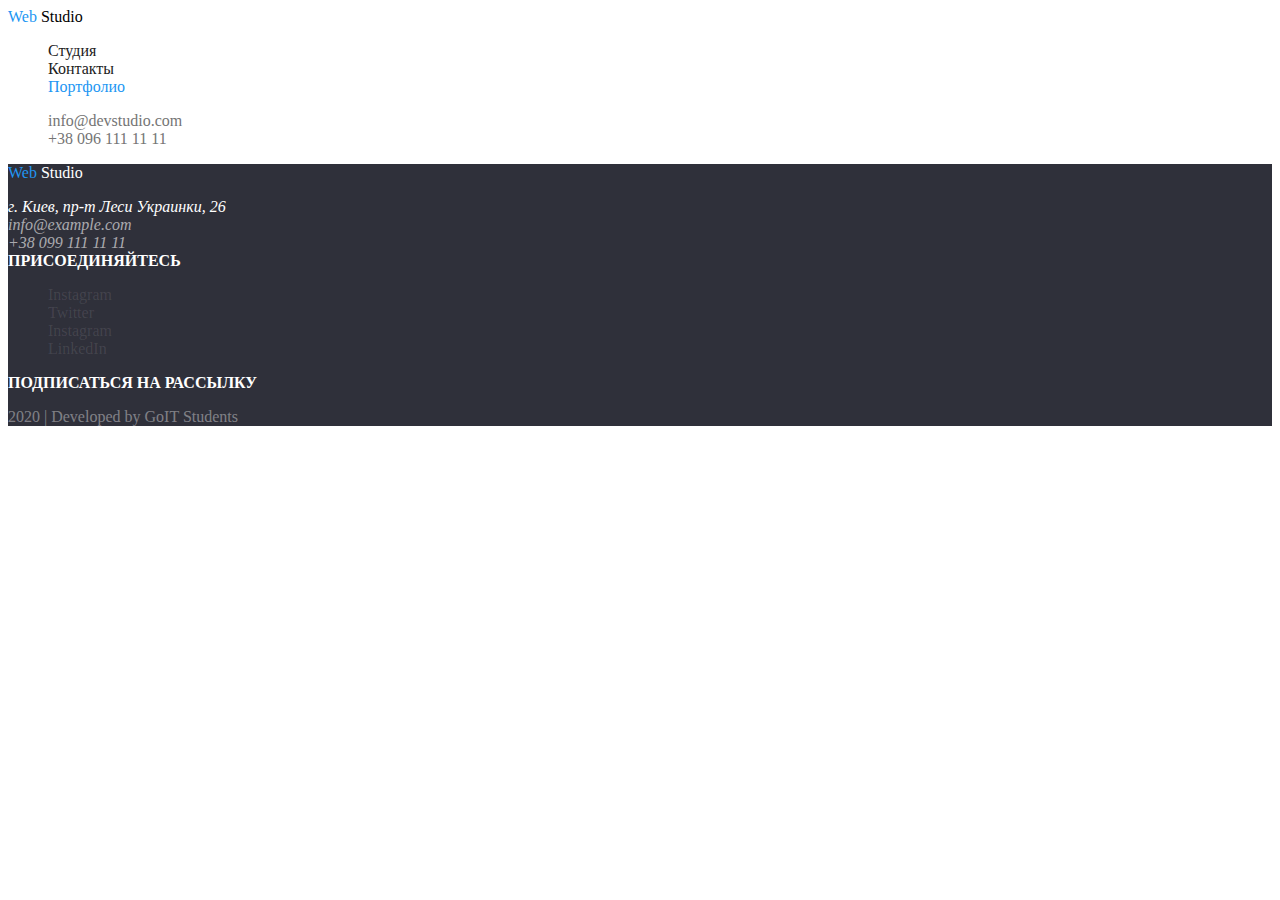
==== portfolio.html @ 7f0a9f1a "Допилил все до 4 урока" ====
<!DOCTYPE html>
<html lang="ru">
  <head>
    <meta charset="UTF-8" />
    <meta name="viewport" content="width=device-width, initial-scale=1.0" />
    <title>Document</title>
    <link rel="stylesheet" href="./css/styles.css" />
  </head>
  <body>
    <header>
      <nav>
        <a href="#" class="logo"><span class="web-logo">Web</span> Studio</a>
        <ul class="site-nav">
          <li><a href="./index.html" class="link">Студия</a></li>
          <li><a href="#" class="link">Контакты</a></li>
          <li><a href="./portfolio.html" class="link current">Портфолио</a></li>
        </ul>
      </nav>
      <ul class="auth-nav">
        <li><a href="mailto:info@devstudio.com" class="link">info@devstudio.com</a></li>
        <li><a href="tel:+38096111111" class="link">+38 096 111 11 11</a></li>
      </ul>
    </header>
    <main>
      <!-- Заголовок герой-->
      <section></section>
    </main>
    <footer class="underside">
      <div>
        <p class="logo"><span class="web-logo">Web</span> Studio</p>
        <address>
          г. Киев, пр-т Леси Украинки, 26 <br />
          <span class="mailtel">
            info@example.com <br />
            +38 099 111 11 11
          </span>
        </address>
      </div>
      <div>
        <b>ПРИСОЕДИНЯЙТЕСЬ</b>
        <ul>
          <li><a href="#" class="link" aria-label="Ссылка на Instagram">Instagram</a></li>
          <li><a href="#" class="link" aria-label="Ссылка на Twitter">Twitter</a></li>
          <li><a href="#" class="link" aria-label="Ссылка на Instagram">Instagram</a></li>
          <li><a href="#" class="link" aria-label="Ссылка на LinkedIn">LinkedIn</a></li>
        </ul>
      </div>
      <div><b>ПОДПИСАТЬСЯ НА РАССЫЛКУ</b></div>
      <p class="copyright">2020 | Developed by GoIT Students</p>
    </footer>
  </body>
</html>
---- css/styles.css ----
/*цвет  основного текста #757575 */
/* цвет вторичного текста #212121 */
/*цвет акцента #2196F3 */

:root {
  --primary-text-color: #757575;
  --second-text-color: #212121;
  --accent-color: #2196f3;
}

body {
  background-color: #ffffff;
  color: var(--primary-text-color);
}
li {
  list-style: none;
}
a {
  text-decoration: none;
}
.logo {
  color: #000000;
}
.web-logo {
  color: var(--accent-color);
}
/* Navigation */
.site-nav .link {
  color: var(--second-text-color);
}
.site-nav .link:hover,
.site-nav .link:focus {
  color: var(--accent-color);
}
.site-nav .link.current {
  color: var(--accent-color);
}

/* Authentific*/
.auth-nav .link {
  color: var(--primary-text-color);
}
.auth-nav .link:hover,
.auth-nav .link:focus {
  color: var(--accent-color);
}
/* Hero */
.hero-title {
  color: #e5e5e5;
}

/* Section */
.section-title {
  color: var(--second-text-color);
}
/* Features */
.feature-list .title {
  color: var(--second-text-color);
}

/* Our jobs */
.job-list .title {
  color: #ffffff;
  background-color: rgba(47, 48, 58, 0.8);
}
/* Our team */
.teamsection {
  background-color: #f5f4fa;
}
.team-list .title {
  color: var(--second-text-color);
}
.team-list > li {
  background-color: #ffffff;
}
.team-list .link {
  color: var(--primary-text-color);
}
.team-list .link:hover,
.team-list .link:focus {
  color: var(--accent-color);
}
/* footer address */
.underside {
  background-color: #2f303a;
  color: #ffffff;
}
.underside .logo {
  color: #ffffff;
}
.underside .link {
  color: rgba(255, 255, 255, 0.1);
}
.underside .link:hover,
.underside .link:focus {
  color: var(--accent-color);
}
.underside .mailtel {
  color: rgba(255, 255, 255, 0.6);
}
.underside .copyright {
  color: rgba(255, 255, 255, 0.4);
}
/* button */
.button {
  color: #ffffff;
  background-color: var(--accent-color);
}
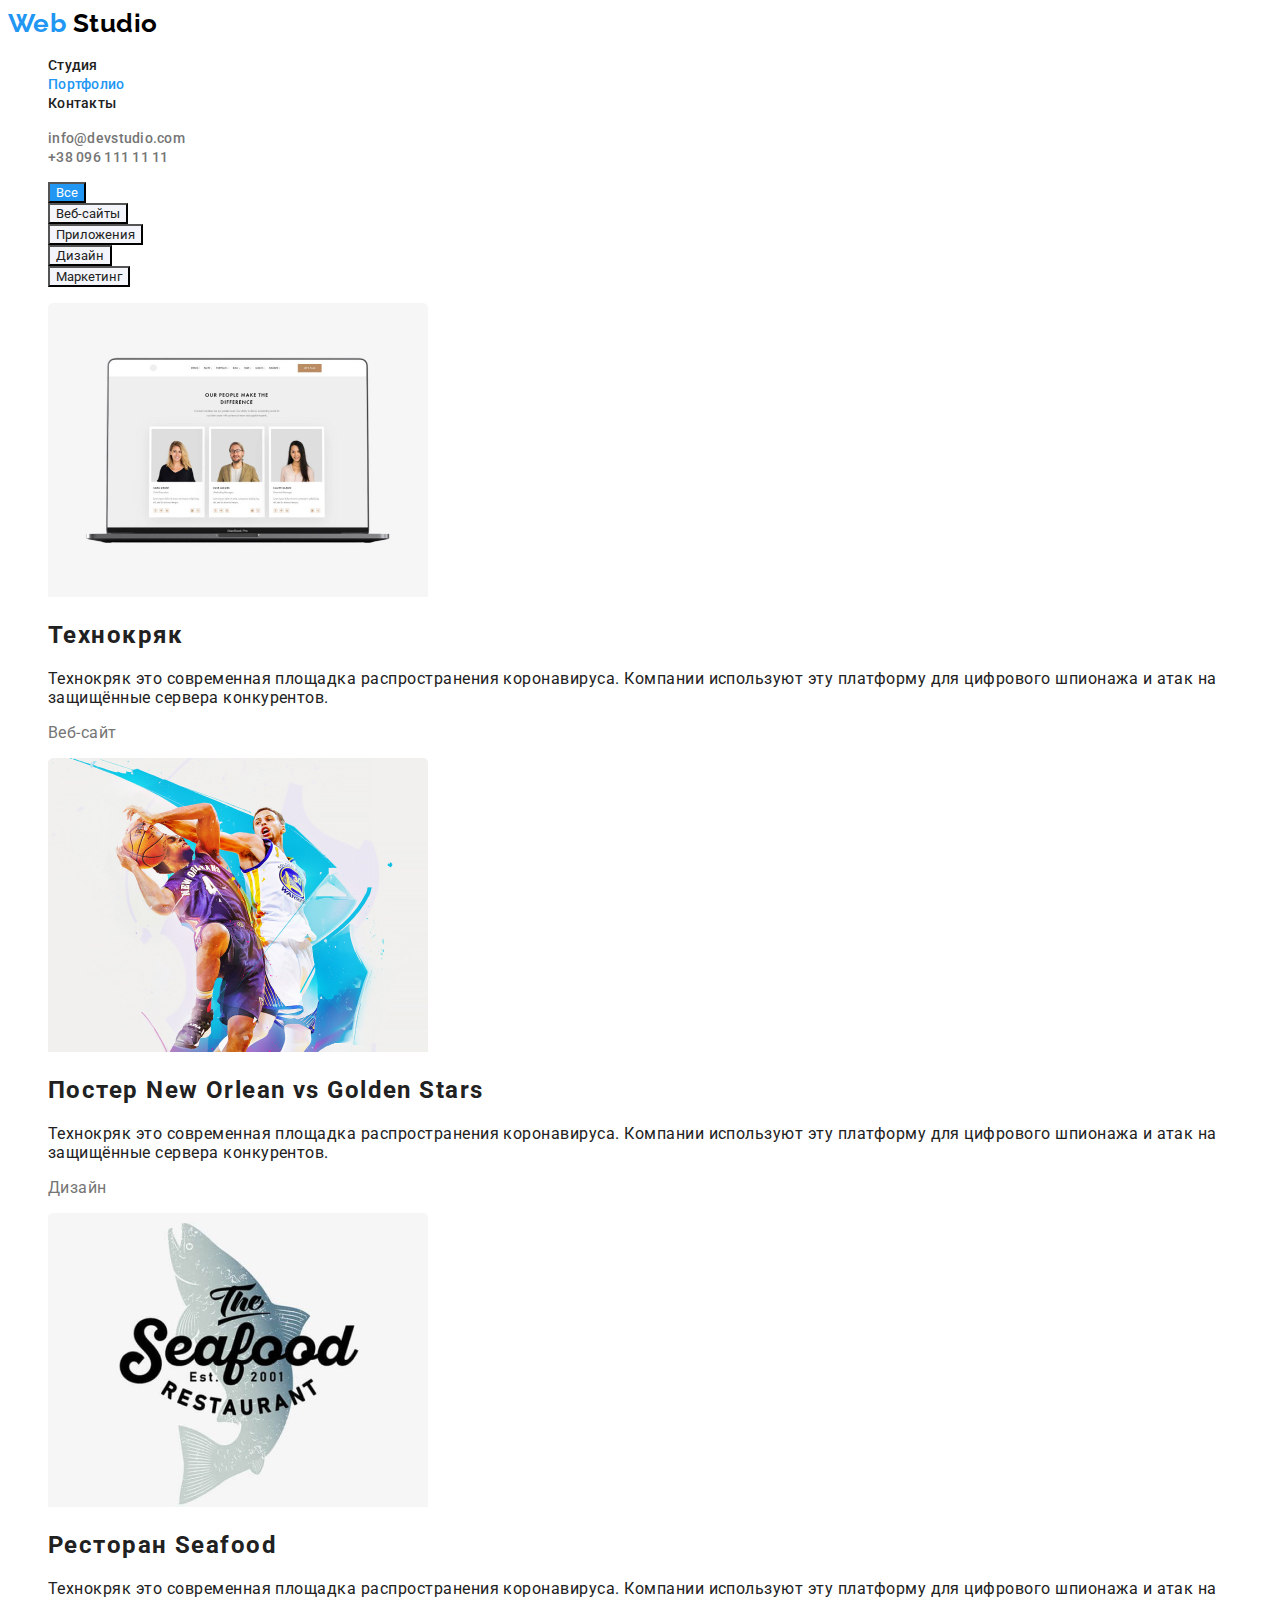
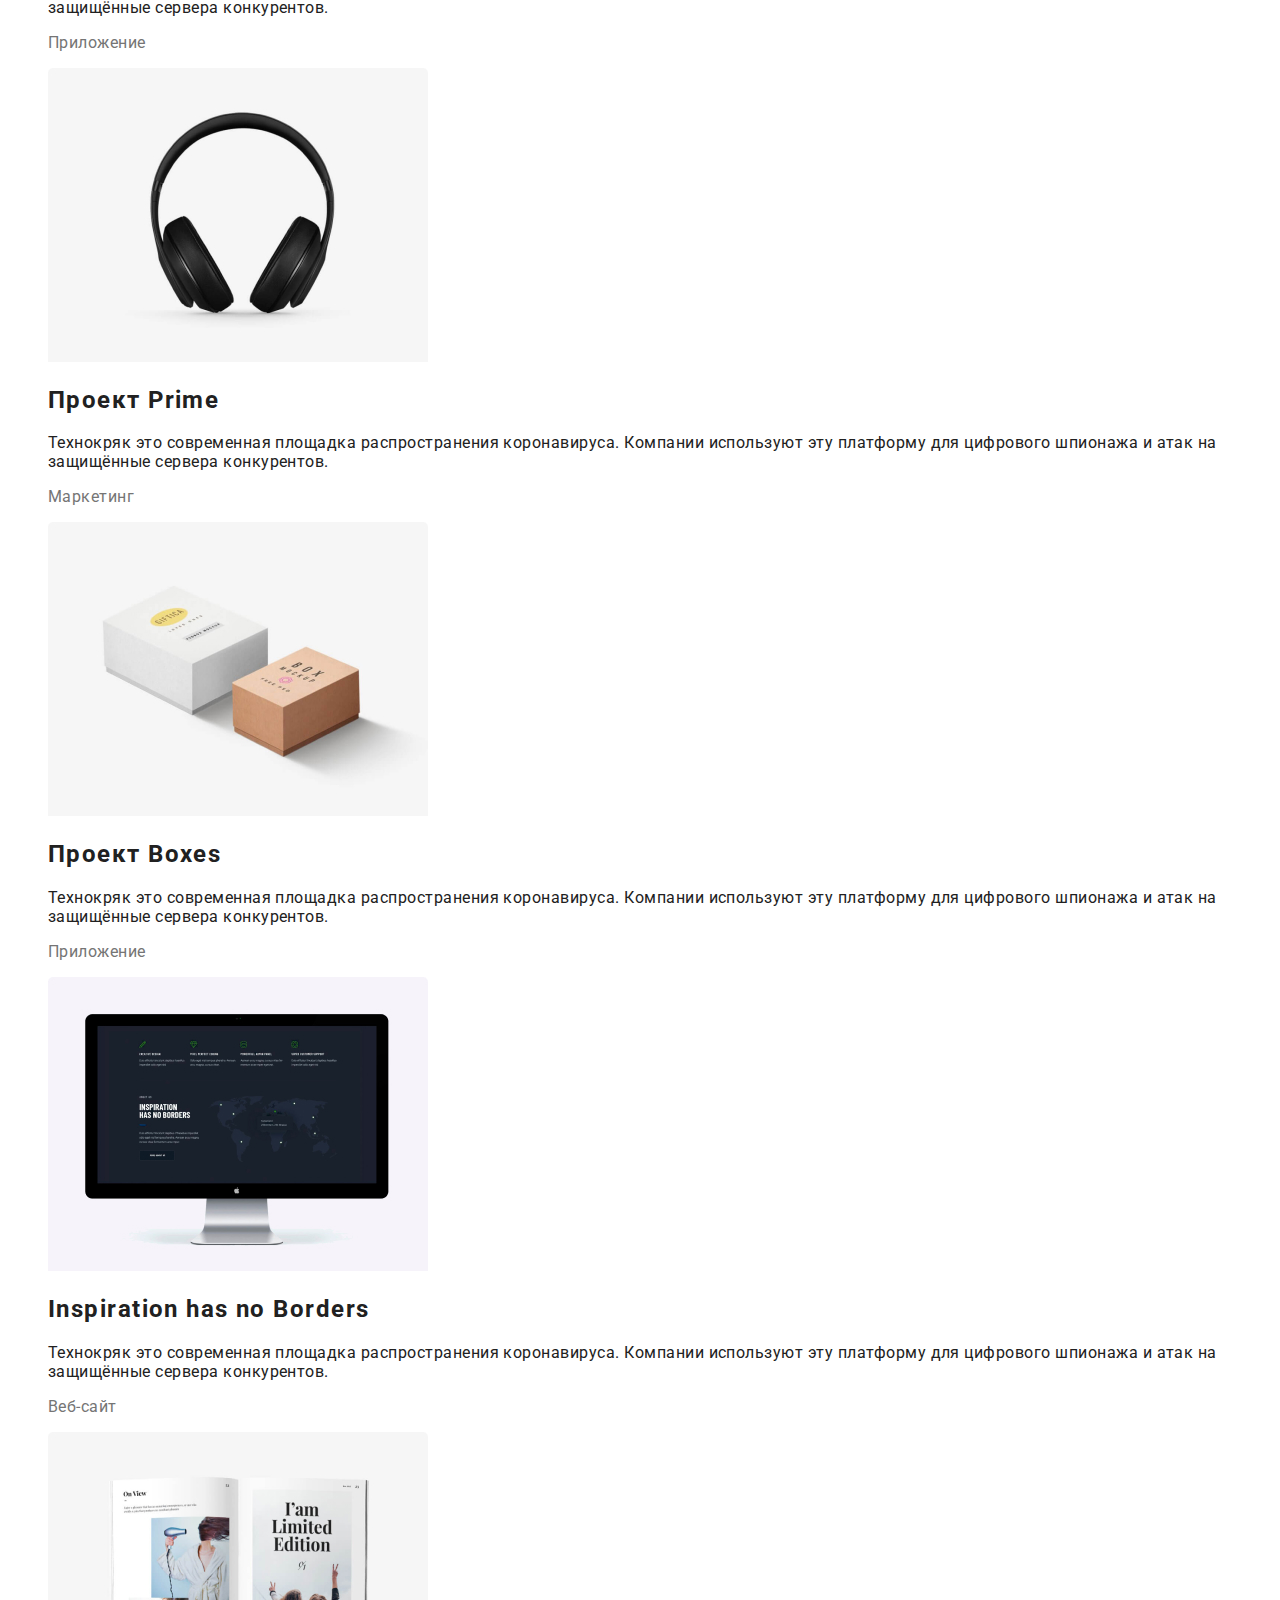
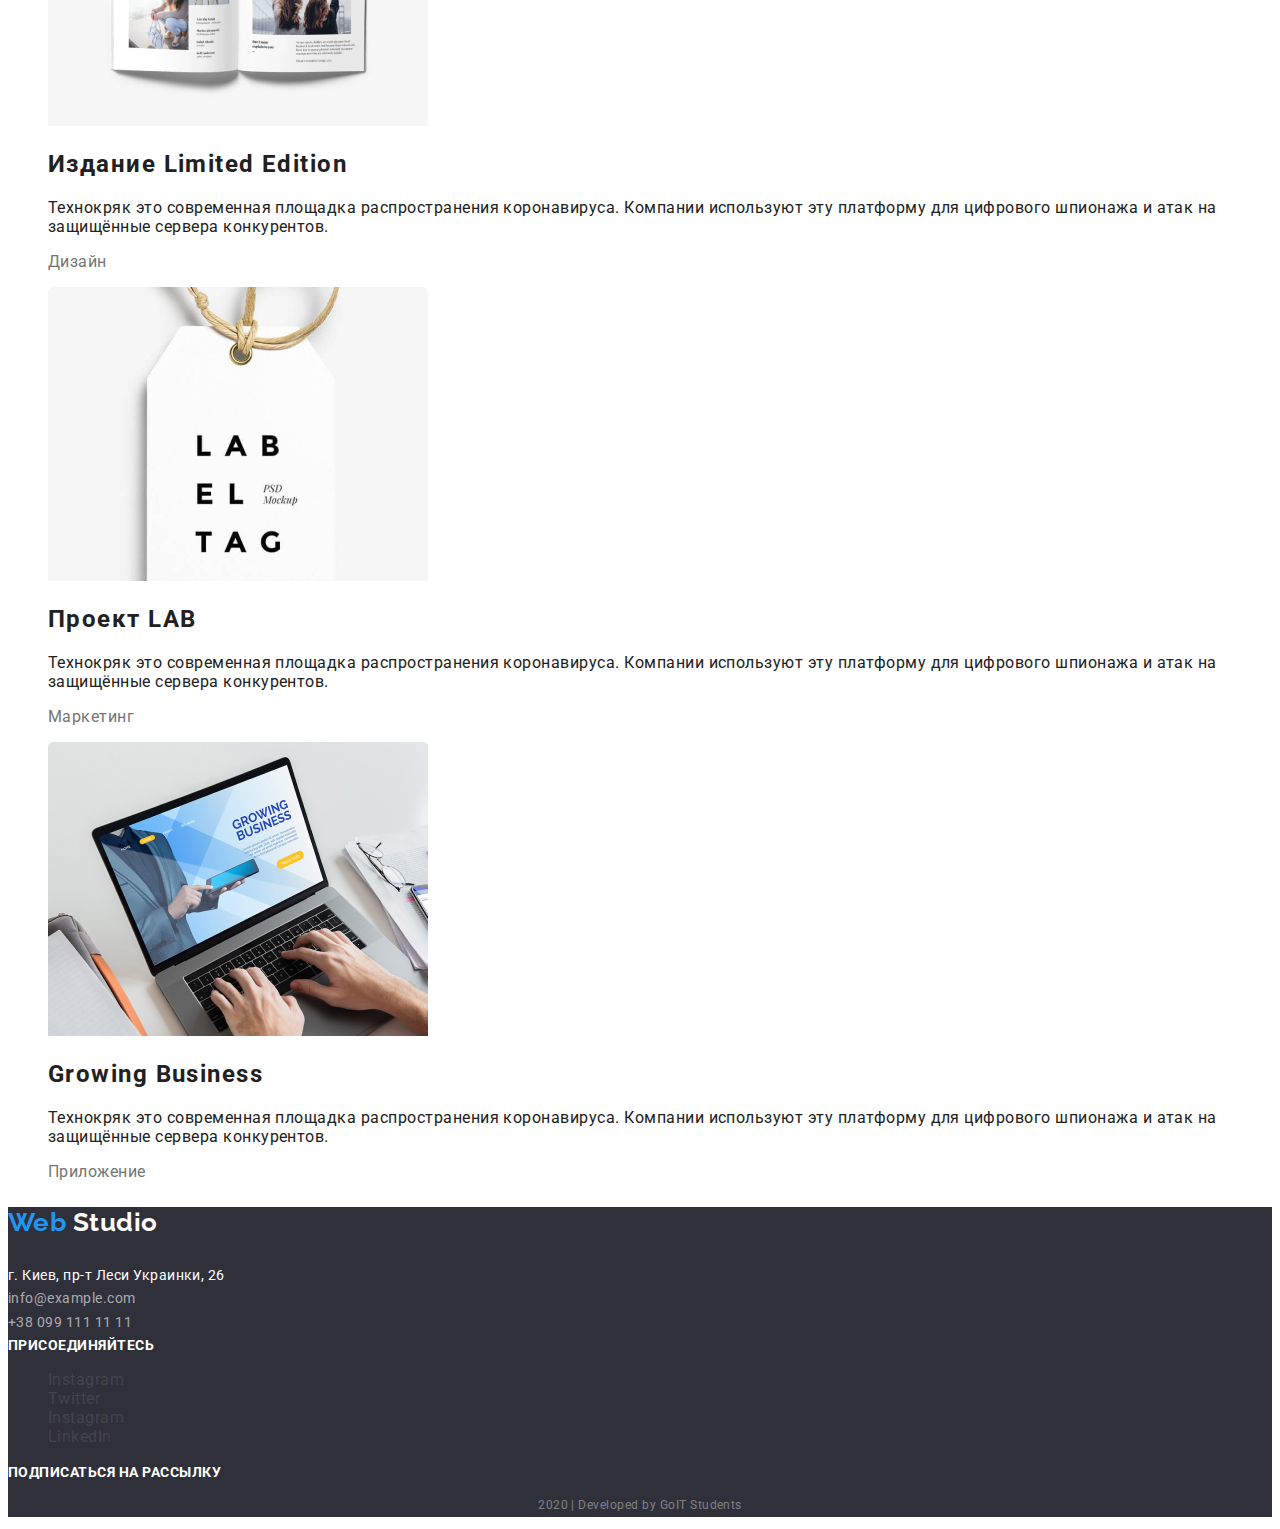
==== commit b4e0cc9c: "Работа над портфолио плюс шрифты" ====
--- a/portfolio.html
+++ b/portfolio.html
@@ -3,8 +3,13 @@
   <head>
     <meta charset="UTF-8" />
     <meta name="viewport" content="width=device-width, initial-scale=1.0" />
-    <title>Document</title>
-    <link rel="stylesheet" href="./css/styles.css" />
+    <title>Document-Портфолио</title>
+    <link
+      href="https://fonts.googleapis.com/css2?family=Raleway:wght@700&family=Roboto:wght@400;500;700;900&display=swap"
+      rel="stylesheet"
+    />
+    <link rel="stylesheet" href="./css/common.css" />
+    <link rel="stylesheet" href="./css/portfol.css" />
   </head>
   <body>
     <header>
@@ -12,8 +17,8 @@
         <a href="#" class="logo"><span class="web-logo">Web</span> Studio</a>
         <ul class="site-nav">
           <li><a href="./index.html" class="link">Студия</a></li>
+          <li><a href="./portfolio.html" class="link current">Портфолио</a></li>
           <li><a href="#" class="link">Контакты</a></li>
-          <li><a href="./portfolio.html" class="link current">Портфолио</a></li>
         </ul>
       </nav>
       <ul class="auth-nav">
@@ -22,8 +27,117 @@
       </ul>
     </header>
     <main>
-      <!-- Заголовок герой-->
-      <section></section>
+      <!-- Заголовок наши работы-->
+      <section class="works">
+        <ul>
+          <li><button type="button" class="buttonselect active">Все</button></li>
+          <li><button type="button" class="buttonselect">Веб-сайты</button></li>
+          <li><button type="button" class="buttonselect">Приложения</button></li>
+          <li><button type="button" class="buttonselect">Дизайн</button></li>
+          <li><button type="button" class="buttonselect">Маркетинг</button></li>
+        </ul>
+        <ul>
+          <li>
+            <a href="#">
+              <img src="./images/work1.jpg" alt="работы" width="380" height="294" />
+              <h2 class="works-title">Технокряк</h2>
+              <p class="works-declar">
+                Технокряк это современная площадка распространения коронавируса. Компании используют
+                эту платформу для цифрового шпионажа и атак на защищённые сервера конкурентов.
+              </p>
+              <p class="works-type">Веб-сайт</p>
+            </a>
+          </li>
+          <li>
+            <a href="#">
+              <img src="./images/work2.jpg" alt="работы" width="380" height="294" />
+              <h2 class="works-title">Постер New Orlean vs Golden Stars</h2>
+              <p class="works-declar">
+                Технокряк это современная площадка распространения коронавируса. Компании используют
+                эту платформу для цифрового шпионажа и атак на защищённые сервера конкурентов.
+              </p>
+              <p class="works-type">Дизайн</p>
+            </a>
+          </li>
+          <li>
+            <a href="#">
+              <img src="./images/work3.jpg" alt="работы" width="380" height="294" />
+              <h2 class="works-title">Ресторан Seafood</h2>
+              <p class="works-declar">
+                Технокряк это современная площадка распространения коронавируса. Компании используют
+                эту платформу для цифрового шпионажа и атак на защищённые сервера конкурентов.
+              </p>
+              <p class="works-type">Приложение</p>
+            </a>
+          </li>
+          <li>
+            <a href="#">
+              <img src="./images/work4.jpg" alt="работы" width="380" height="294" />
+              <h2 class="works-title">Проект Prime</h2>
+              <p class="works-declar">
+                Технокряк это современная площадка распространения коронавируса. Компании используют
+                эту платформу для цифрового шпионажа и атак на защищённые сервера конкурентов.
+              </p>
+              <p class="works-type">Маркетинг</p>
+            </a>
+          </li>
+          <li>
+            <a href="#">
+              <img src="./images/work5.jpg" alt="работы" width="380" height="294" />
+              <h2 class="works-title">Проект Boxes</h2>
+              <p class="works-declar">
+                Технокряк это современная площадка распространения коронавируса. Компании используют
+                эту платформу для цифрового шпионажа и атак на защищённые сервера конкурентов.
+              </p>
+              <p class="works-type">Приложение</p>
+            </a>
+          </li>
+          <li>
+            <a href="#">
+              <img src="./images/work6.jpg" alt="работы" width="380" height="294" />
+              <h2 class="works-title">Inspiration has no Borders</h2>
+              <p class="works-declar">
+                Технокряк это современная площадка распространения коронавируса. Компании используют
+                эту платформу для цифрового шпионажа и атак на защищённые сервера конкурентов.
+              </p>
+              <p class="works-type">Веб-сайт</p>
+            </a>
+          </li>
+          <li>
+            <a href="#">
+              <img src="./images/work7.jpg" alt="работы" width="380" height="294" />
+              <h2 class="works-title">Издание Limited Edition</h2>
+              <p class="works-declar">
+                Технокряк это современная площадка распространения коронавируса. Компании используют
+                эту платформу для цифрового шпионажа и атак на защищённые сервера конкурентов.
+              </p>
+              <p class="works-type">Дизайн</p>
+            </a>
+          </li>
+          <li>
+            <a href="#">
+              <img src="./images/work8.jpg" alt="работы" width="380" height="294" />
+              <h2 class="works-title">Проект LAB</h2>
+              <p class="works-declar">
+                Технокряк это современная площадка распространения коронавируса. Компании используют
+                эту платформу для цифрового шпионажа и атак на защищённые сервера конкурентов.
+              </p>
+              <p class="works-type">Маркетинг</p>
+            </a>
+          </li>
+          <li>
+            <a href="#">
+              <img src="./images/work9.jpg" alt="работы" width="380" height="294" />
+              <h2 class="works-title">Growing Business</h2>
+              <p class="works-declar">
+                Технокряк это современная площадка распространения коронавируса. Компании используют
+                эту платформу для цифрового шпионажа и атак на защищённые сервера конкурентов.
+              </p>
+              <p class="works-type">Приложение</p>
+            </a>
+          </li>
+        </ul>
+      </section>
     </main>
     <footer class="underside">
       <div>
@@ -37,7 +151,7 @@
         </address>
       </div>
       <div>
-        <b>ПРИСОЕДИНЯЙТЕСЬ</b>
+        <b class="title">ПРИСОЕДИНЯЙТЕСЬ</b>
         <ul>
           <li><a href="#" class="link" aria-label="Ссылка на Instagram">Instagram</a></li>
           <li><a href="#" class="link" aria-label="Ссылка на Twitter">Twitter</a></li>
@@ -45,7 +159,7 @@
           <li><a href="#" class="link" aria-label="Ссылка на LinkedIn">LinkedIn</a></li>
         </ul>
       </div>
-      <div><b>ПОДПИСАТЬСЯ НА РАССЫЛКУ</b></div>
+      <div><b class="title">ПОДПИСАТЬСЯ НА РАССЫЛКУ</b></div>
       <p class="copyright">2020 | Developed by GoIT Students</p>
     </footer>
   </body>
--- a/css/common.css
+++ b/css/common.css
@@ -0,0 +1,108 @@
+/*цвет  основного текста #757575 */
+/* цвет вторичного текста #212121 */
+/*цвет акцента #2196F3 */
+
+:root {
+  --primary-text-color: #757575;
+  --second-text-color: #212121;
+  --accent-color: #2196f3;
+}
+
+body {
+  background-color: #ffffff;
+  color: var(--primary-text-color);
+
+  font-family: Roboto, sans-serif;
+  letter-spacing: 0.03em;
+}
+li {
+  list-style: none;
+}
+a {
+  text-decoration: none;
+}
+/* Logo */
+.logo {
+  color: #000000;
+  font-family: Raleway, sans-serif;
+  font-weight: 700;
+  font-size: 26px;
+  line-height: 1.2;
+}
+.web-logo {
+  color: var(--accent-color);
+}
+/* Navigation */
+.site-nav .link {
+  color: var(--second-text-color);
+  font-weight: 500;
+  font-size: 14px;
+  line-height: 1.14;
+  letter-spacing: 0.02em;
+}
+.site-nav .link:hover,
+.site-nav .link:focus {
+  color: var(--accent-color);
+}
+.site-nav .link.current {
+  color: var(--accent-color);
+}
+
+/* Authentific*/
+.auth-nav .link {
+  color: var(--primary-text-color);
+  font-weight: 500;
+  font-size: 14px;
+  line-height: 1.14;
+  letter-spacing: 0.02em;
+}
+.auth-nav .link:hover,
+.auth-nav .link:focus {
+  color: var(--accent-color);
+}
+
+/* footer address */
+.underside {
+  background-color: #2f303a;
+  color: #ffffff;
+}
+/* Logo */
+.underside .logo {
+  color: #ffffff;
+}
+.underside address {
+  font-style: normal;
+  font-weight: 400;
+  font-size: 14px;
+  line-height: 1.7;
+}
+.underside .link {
+  color: rgba(255, 255, 255, 0.1);
+}
+.underside .link:hover,
+.underside .link:focus {
+  color: var(--accent-color);
+}
+.underside .mailtel {
+  color: rgba(255, 255, 255, 0.6);
+}
+.underside .title {
+  font-style: normal;
+  font-weight: 700;
+  font-size: 14px;
+  line-height: 1.14;
+  text-transform: uppercase;
+}
+.underside .copyright {
+  color: rgba(255, 255, 255, 0.4);
+  font-weight: 400;
+  font-size: 12px;
+  line-height: 2;
+  text-align: center;
+}
+/* button */
+.button {
+  color: #ffffff;
+  background-color: var(--accent-color);
+  letter-spacing: 0.06em;
+}
--- a/css/portfol.css
+++ b/css/portfol.css
@@ -0,0 +1,22 @@
+/* Batton filter */
+.buttonselect {
+  color: var(--second-text-color);
+  background-color: #f4f5fa;
+  font-family: inherit;
+}
+.buttonselect.active,
+.buttonselect:hover {
+  color: #ffffff;
+  background-color: var(--accent-color);
+}
+/* Our works */
+.works-title {
+  color: var(--second-text-color);
+  letter-spacing: 0.06em;
+}
+.works-declar {
+  color: var(--second-text-color);
+}
+.works-type {
+  color: var(--primary-text-color);
+}
